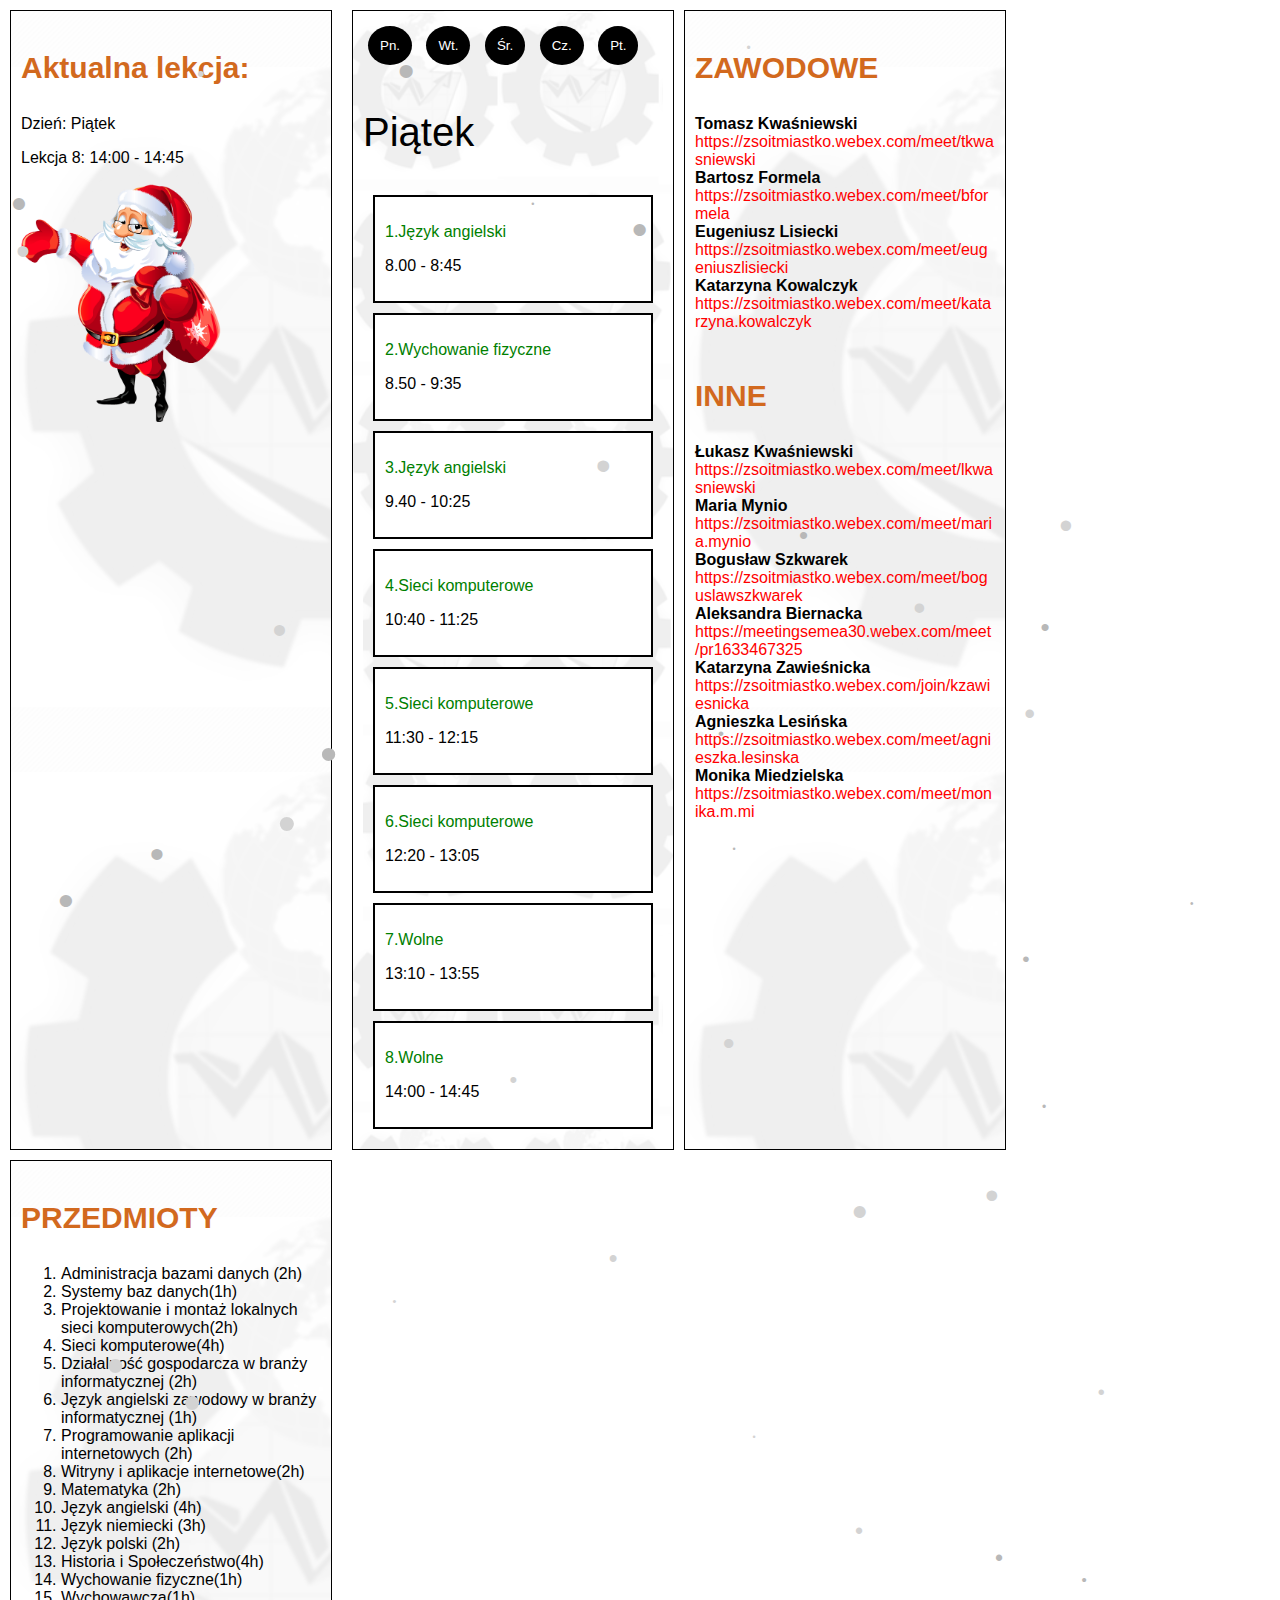
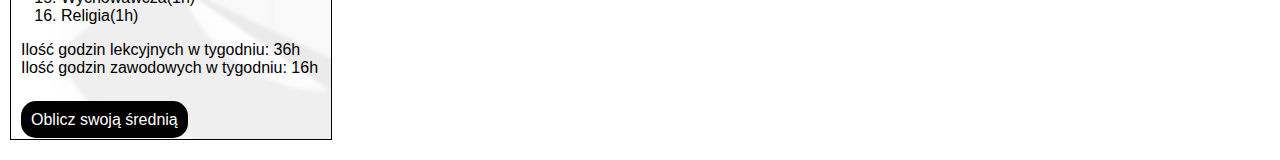
==== index.html @ 53cc9765 "BIG UPDATE LOVE 2.0" ====
<!DOCTYPE html>
<html lang="pl">

<head>
    <meta charset="UTF-8">
    <meta name="robots" content="noindex,nofollow">
    <link rel="stylesheet" href="src/all-style.css" />
    <meta name="viewport" content="width=device-width, initial-scale=1.0">
    <meta http-equiv="refresh" content="60">
    <meta name="description" content="Plan lekcji dla 3TI">
    <meta name="author" content="Jakub Achtelik">
    <meta http-equiv="X-UA-Compatible" content="ie=edge">
    <link rel="shortcut icon" href="img/logo/basic-logo-zsoit.png">
    <link rel="image_src" href="https://myzsoit.pl/img/logo/new-myzsoit.png" />
    <meta property="og:image" content="https://myzsoit.pl/img/logo/new-myzsoit.png" />
    <link rel="icon" href="img/czapka.png">

    <title>Plan lekcji 3TI - Wesołych Świąt!</title>

</head>

<body>

    <!--info-o-lekcji  -->
    <div class="info">
        <h3>Aktualna lekcja: </h3>
        <p id="lekcja"></p>
        <!-- nauczyciel-dod. -->
        <p id="nauczyciel1"></p>
        <a id="link1" target="_blank" href=""></a>
        <!-- nauczyciel-pod. -->
        <p id="nauczyciel"></p>
        <a id="link" target="_blank" href=""></a>
        <!-- info-o-lekcji -->
        <p id="weekday"> </p>
        <p id="godzina"></p>
        <p id="hour"></p>
        <p id="roznica"></p>

        <p id="next"></p>
        <img src="img/santa.png" width="200">
    </div>

    <!-- Dzień -->
    <main>
        <button onclick="PoniedzialekDay()">Pn.</button>
        <button onclick="WtorekDay()">Wt.</button>
        <button onclick="SrodaDay()">Śr.</button>
        <button onclick="CzwartekDay()">Cz.</button>
        <button onclick="PiatekDay()">Pt.</button>

        <p id="dzien">

        </p>

        <p id="godzina2"></p>


        <div class="item item1">
            <p class="lekcja" id="lekcja1">
                <div class="h" id="1h"></div>
            </p>
        </div>

        <div class="item item2">
            <p class="lekcja" id="lekcja2">
                <div class="h" id="2h"></div>
            </p>

        </div>

        <div class="item item3">
            <p class="lekcja" id="lekcja3">
                <div class="h" id="3h"></div>
            </p>

        </div>

        <div class="item item4">
            <p class="lekcja" id="lekcja4">
                <div class="h" id="4h"></div>
            </p>

        </div>

        <div class="item item5">
            <p class="lekcja" id="lekcja5">
                <div class="h" id="5h"></div>
            </p>
        </div>

        <div class="item item6">

            <p class="lekcja" id="lekcja6">
                <div class="h" id="6h"></div>
            </p>
        </div>

        <div class="item item7">
            <p class="lekcja" id="lekcja7">
                <div class="h" id="7h"></div>
            </p>

        </div>

        <div class="item item8">
            <p class="lekcja" id="lekcja8">
                <div class="h" id="8h"></div>
            </p>
        </div>
    </main>

    <!-- Linki -->
    <div class="info">
        <div class="cisco">

            <h3>ZAWODOWE</h3>
            <div class="zawodowe">

                <div class="cisco__person"> <b class="tk_name"></b> <br>
                    <a class="cisco__link tk_url" href="" target="_blank"></a>
                </div>
                <div class="cisco__person"><b class="bf_name"></b> <br>
                    <a class="cisco__link bf_url" href="" target="_blank"></a>
                </div>
                <div class="cisco__person"><b class="el_name"></b> <br>
                    <a class="cisco__link el_url" href="" target="_blank"></a>
                </div>

                <div class="cisco__person"> <b class="kk_name"></b> <br>
                    <a class="cisco__link kk_url" href="" target="_blank"></a>
                </div>
            </div>
            <br>
            <h3>INNE</h3>
            <div class="inne">
                <div class="cisco__person"> <b class="lk_name"></b> <br>
                    <a class="cisco__link lk_url" href="" target="_blank"></a>
                </div>
                <div class="cisco__person"><b class="mm_name"></b> <br>
                    <a class="cisco__link mm_url" href="" target="_blank"></a>
                </div>

                <div class="cisco__person"><b class="bs_name"></b> <br>
                    <a class="cisco__link bs_url" href="" target="_blank"></a>
                </div>

                <div class="cisco__person"> <b class="ab_name"></b> <br>
                    <a class="cisco__link ab_url" href="" target="_blank"></a>
                </div>

                <div class="cisco__person"> <b class="kz_name"></b> <br>
                    <a class="cisco__link kz_url" href="" target="_blank"></a>
                </div>

                <div class="cisco__person"><b class="al_name"></b> <br>
                    <a class="cisco__link al_url" href="" target="_blank"></a>
                </div>

                <div class="cisco__person"><b class="mom_name"></b> <br>
                    <a class="cisco__link mom_url" href="" target="_blank"></a>
                </div>

            </div>

        </div>

    </div>

    <!-- Przedmioty -->
    <div class="info">
        <h3>PRZEDMIOTY</h3>
        <ol>
            <li id="pItem1"></li>
            <li id="pItem2"></li>
            <li id="pItem3"></li>
            <li id="pItem4"></li>
            <li id="pItem5"></li>
            <li id="pItem6"></li>
            <li id="pItem7"></li>
            <li id="pItem8"></li>
            <li id="pItem9"></li>
            <li id="pItem10"></li>
            <li id="pItem11"></li>
            <li id="pItem12"></li>
            <li id="pItem13"></li>
            <li id="pItem14"></li>
            <li id="pItem15"></li>
            <li id="pItem16"></li>
        </ol>
        <p id="pItem__footer"></p> <br>

        <a href="https://plan.3ti.pl/srednia" target="_blank" id="srednia">
            Oblicz swoją średnią
        </a>
    </div>
    <script src="src/przedmioty.js"></script>
    <script src="src/tablice.js"></script>
    <script src="src/plan.js"></script>
    <script src="src/ti/ti-main.js"></script>
    <script src="src/ti/ti-week.js"></script>
    <script src="src/showInHTML.js"></script>
    <script src="src/snow.js"></script>
</body>

</html>
---- src/all-style.css ----
* {
    font-family: arial;
    white-space: normal !important;
    word-wrap: break-word;
}

.lekcja {
    color: green;
}

.lekcja:hover {
    color: white;
}

.item {
    border: 2px solid black;
    background-color: white;
    padding: 10px;
    margin: 10px;
}

.item:hover {
    cursor: pointer;
    background-color: lightcoral;
    color: white;
}

.item:hover>.lekcja {
    color: white;
}

#dzien {
    font-size: 40px;
}

.info {
    text-align: left;
    border: 1px solid black;
    padding: 10px;
    width: 300px;
    margin-right: 20px;
    margin-bottom: 10px;
    background-image: url('../img/white-logo-zsoit.png');
}

main {
    border: 1px solid black;
    background-image: url('../img/white-background-logo-zsoit.png');
    padding: 10px;
    width: 300px;
    margin-right: 10px;
    margin-bottom: 10px;
}

body {
    display: flex;
    flex-wrap: wrap;
    margin: 10px;
}

h3 {
    color: chocolate;
    font-size: 30px;
}

a,
a:visited {
    color: red;
}

p {
    font-weight: 500;
}

#roznica {
    color: red;
}

button {
    background-color: black;
    color: white;
    border-radius: 100%;
    padding: 12px;
    margin: 5px;
    text-decoration: none;
    display: inline-block;
    border: none;
    background-origin: content-box;
    border: medium none;
    border-spacing: 0;
    overflow: visible;
}

button:focus,
button:hover {
    background-color: red;
    color: white;
    border-radius: 100%;
    cursor: pointer;
    outline: 0;
}

#srednia {
    background-color: black;
    color: white;
    padding: 10px;
    border-radius: 15px;
    /* margin-top: 40px; */
    /* font-size: 90px; */
}

#srednia:hover {
    background-color: red;
    /* color: black; */
}

a:visited,
a {
    text-decoration: none;
}
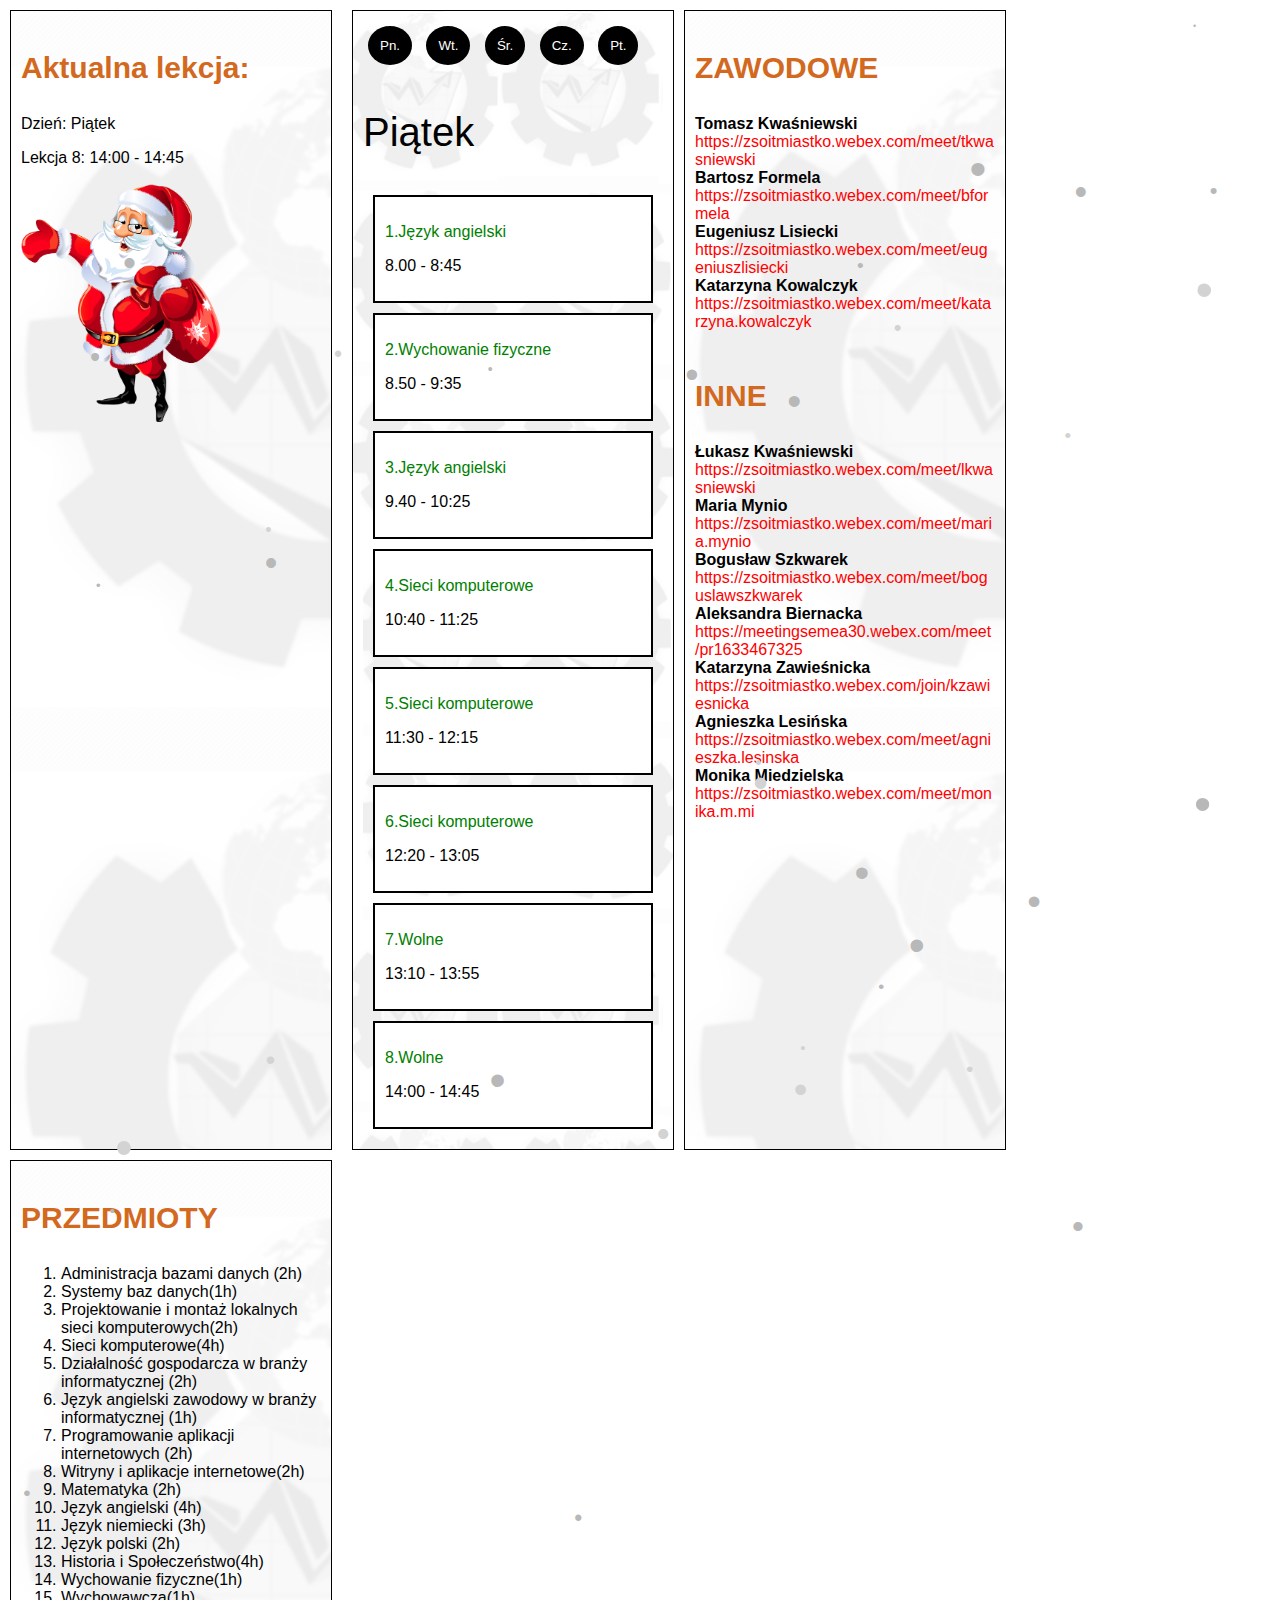
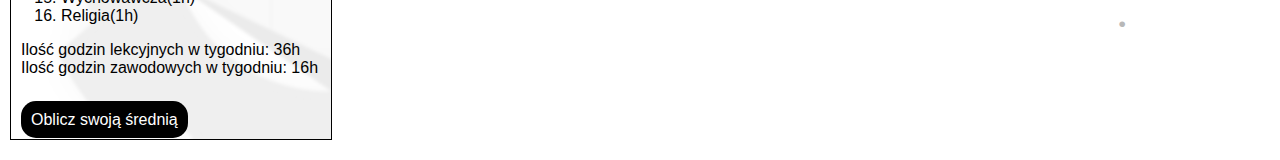
==== commit f530c548: "Update fix 2.0" ====
--- a/index.html
+++ b/index.html
@@ -33,9 +33,9 @@
         <a id="link" target="_blank" href=""></a>
         <!-- info-o-lekcji -->
         <p id="weekday"> </p>
-        <p id="godzina"></p>
+        <p id="hourLesson"></p>
         <p id="hour"></p>
-        <p id="roznica"></p>
+        <p id="df"></p>
 
         <p id="next"></p>
         <img src="img/santa.png" width="200">
@@ -52,9 +52,6 @@
         <p id="dzien">
 
         </p>
-
-        <p id="godzina2"></p>
-
 
         <div class="item item1">
             <p class="lekcja" id="lekcja1">
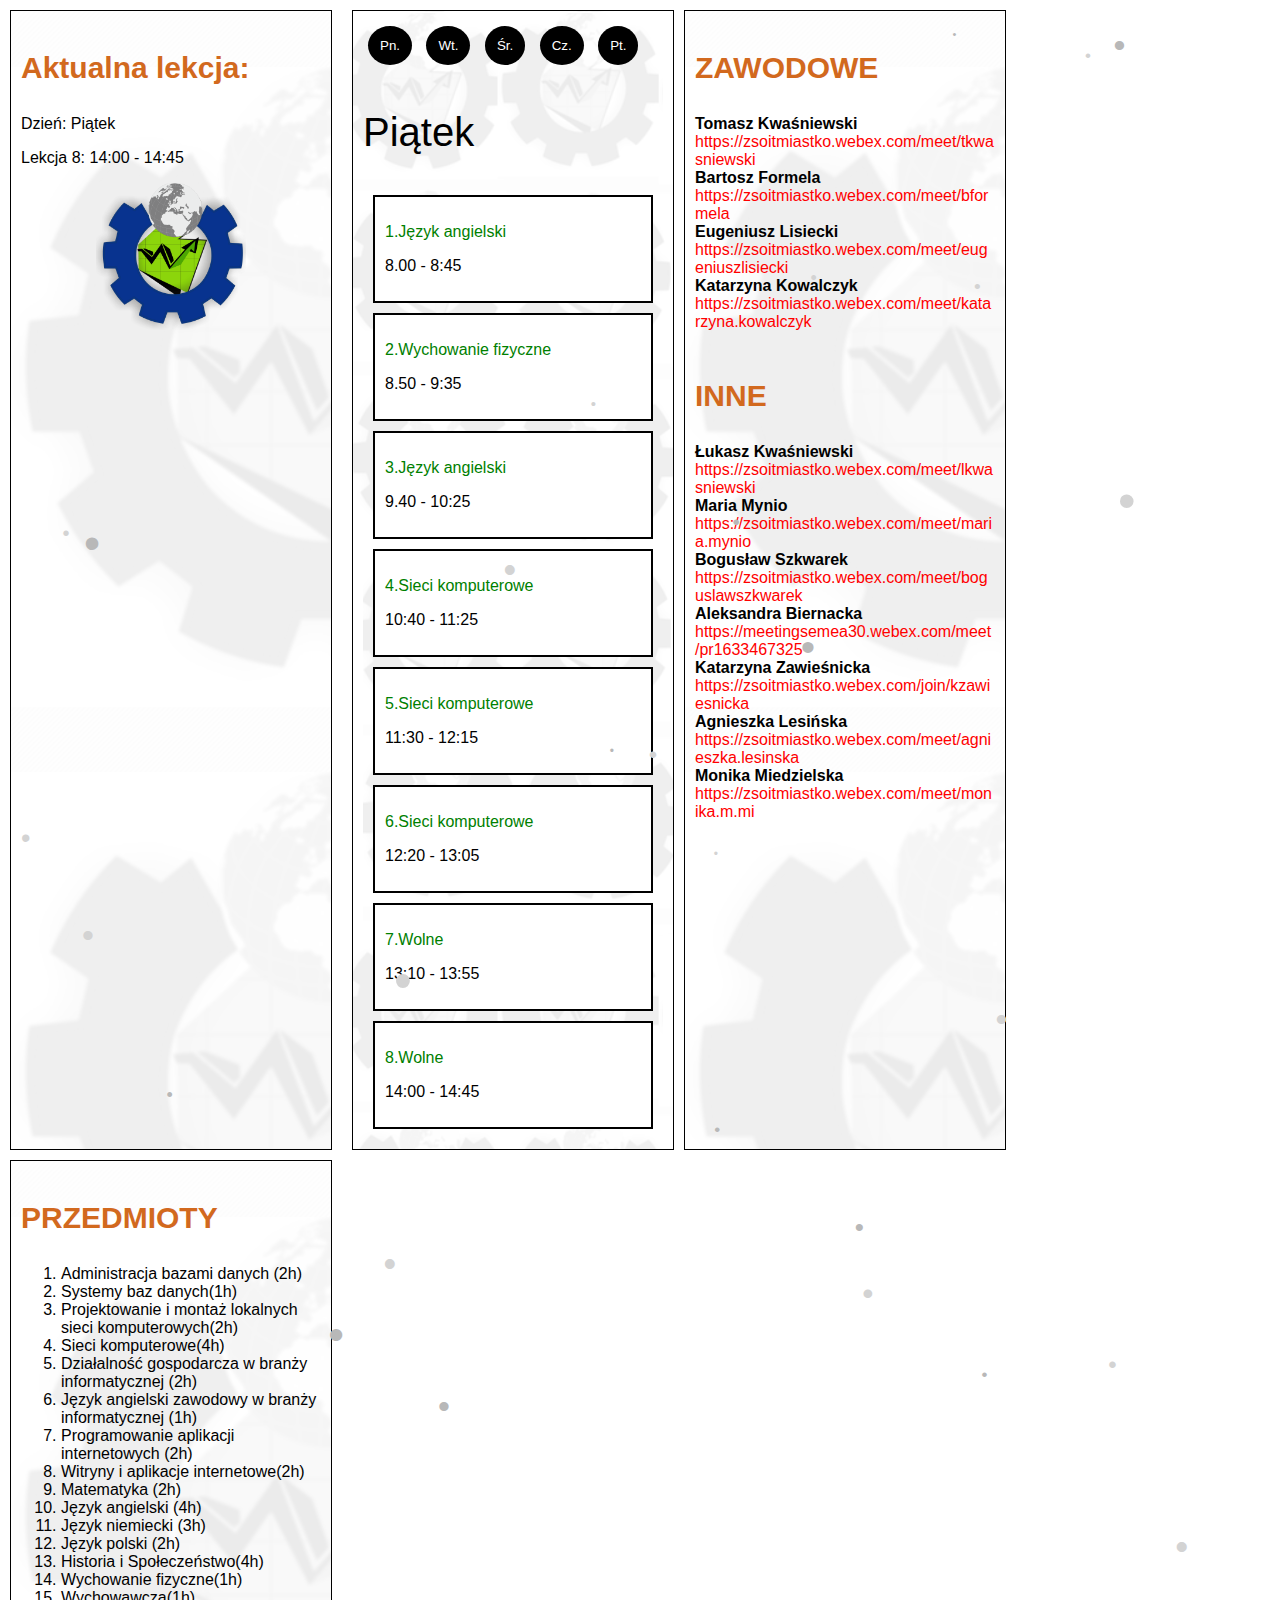
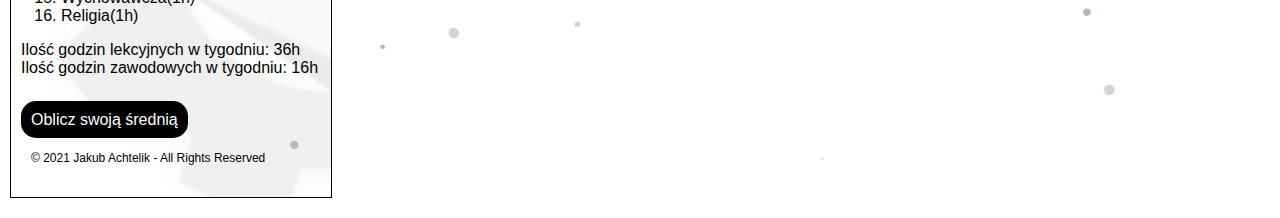
==== commit c5b415ab: "stabilna wersja" ====
--- a/index.html
+++ b/index.html
@@ -4,52 +4,51 @@
 <head>
     <meta charset="UTF-8">
     <meta name="robots" content="noindex,nofollow">
-    <link rel="stylesheet" href="src/all-style.css" />
+    <link rel="stylesheet" href="src/style/all-style.css" />
     <meta name="viewport" content="width=device-width, initial-scale=1.0">
     <meta http-equiv="refresh" content="60">
     <meta name="description" content="Plan lekcji dla 3TI">
     <meta name="author" content="Jakub Achtelik">
     <meta http-equiv="X-UA-Compatible" content="ie=edge">
     <link rel="shortcut icon" href="img/logo/basic-logo-zsoit.png">
-    <link rel="image_src" href="https://myzsoit.pl/img/logo/new-myzsoit.png" />
-    <meta property="og:image" content="https://myzsoit.pl/img/logo/new-myzsoit.png" />
-    <link rel="icon" href="img/czapka.png">
-
-    <title>Plan lekcji 3TI - Wesołych Świąt!</title>
+    <link rel="image_src" href="img/fb.png" />
+    <meta property="og:image" content="img/fb.png" />
+    <link rel="icon" href="img/basic-logo-zsoit.png">
+
+    <title></title>
 
 </head>
 
 <body>
 
-    <!--info-o-lekcji  -->
+    <!--Info -->
     <div class="info">
-        <h3>Aktualna lekcja: </h3>
-        <p id="lekcja"></p>
-        <!-- nauczyciel-dod. -->
-        <p id="nauczyciel1"></p>
+        <h3 id="header_now_lesson"></h3>
+        <p id="lection"></p>
+        <!-- info_about_teacher_primary -->
+        <p id="teacher"></p>
+        <a id="link" target="_blank" href=""></a>
+        <!-- info_about_teacher_extended -->
+        <p id="teacher1"></p>
         <a id="link1" target="_blank" href=""></a>
-        <!-- nauczyciel-pod. -->
-        <p id="nauczyciel"></p>
-        <a id="link" target="_blank" href=""></a>
-        <!-- info-o-lekcji -->
+        <!-- info_about_lesson -->
         <p id="weekday"> </p>
         <p id="hourLesson"></p>
         <p id="hour"></p>
         <p id="df"></p>
-
         <p id="next"></p>
-        <img src="img/santa.png" width="200">
+        <center><img src="img/basic-logo-zsoit.png" width="150"></center>
     </div>
 
-    <!-- Dzień -->
+    <!-- Day -->
     <main>
-        <button onclick="PoniedzialekDay()">Pn.</button>
-        <button onclick="WtorekDay()">Wt.</button>
-        <button onclick="SrodaDay()">Śr.</button>
-        <button onclick="CzwartekDay()">Cz.</button>
-        <button onclick="PiatekDay()">Pt.</button>
-
-        <p id="dzien">
+        <button onclick="MonDay()">Pn.</button>
+        <button onclick="TuesDay()">Wt.</button>
+        <button onclick="WednesDay()">Śr.</button>
+        <button onclick="ThursDay()">Cz.</button>
+        <button onclick="FriDay()">Pt.</button>
+
+        <p id="dayName">
 
         </p>
 
@@ -107,11 +106,11 @@
         </div>
     </main>
 
-    <!-- Linki -->
+    <!--  URLs -->
     <div class="info">
         <div class="cisco">
 
-            <h3>ZAWODOWE</h3>
+            <h3 id="header_url1"></h3>
             <div class="zawodowe">
 
                 <div class="cisco__person"> <b class="tk_name"></b> <br>
@@ -129,7 +128,7 @@
                 </div>
             </div>
             <br>
-            <h3>INNE</h3>
+            <h3 id="header_url2"></h3>
             <div class="inne">
                 <div class="cisco__person"> <b class="lk_name"></b> <br>
                     <a class="cisco__link lk_url" href="" target="_blank"></a>
@@ -164,9 +163,9 @@
 
     </div>
 
-    <!-- Przedmioty -->
+    <!-- Items -->
     <div class="info">
-        <h3>PRZEDMIOTY</h3>
+        <h3 id="header_items"></h3>
         <ol>
             <li id="pItem1"></li>
             <li id="pItem2"></li>
@@ -187,17 +186,20 @@
         </ol>
         <p id="pItem__footer"></p> <br>
 
-        <a href="https://plan.3ti.pl/srednia" target="_blank" id="srednia">
-            Oblicz swoją średnią
-        </a>
+        <a href="https://plan.3ti.pl/srednia" target="_blank" id="avg"></a>
+        <p class="copyright"></p>
     </div>
-    <script src="src/przedmioty.js"></script>
-    <script src="src/tablice.js"></script>
-    <script src="src/plan.js"></script>
-    <script src="src/ti/ti-main.js"></script>
-    <script src="src/ti/ti-week.js"></script>
-    <script src="src/showInHTML.js"></script>
-    <script src="src/snow.js"></script>
+    <script src="src/bin/items.js"></script>
+    <script src="src/bin/arrays.js"></script>
+    <script src="src/bin/plane.js"></script>
+
+    <script src="src/etc/config.js"></script>
+    <script src="src/etc/main.js"></script>
+    <script src="src/etc/week.js"></script>
+    <script src="src/etc/showInHTML.js"></script>
+
+    <script src="src/plugins/snow.js"></script>
+    <script src="src/plugins/ie.js"></script>
 </body>
 
 </html>--- a/src/style/all-style.css
+++ b/src/style/all-style.css
@@ -0,0 +1,131 @@
+* {
+    font-family: arial;
+    white-space: normal !important;
+    word-wrap: break-word;
+}
+
+.lekcja {
+    color: green;
+}
+
+.lekcja:hover {
+    color: white;
+}
+
+.item {
+    border: 2px solid black;
+    background-color: white;
+    padding: 10px;
+    margin: 10px;
+}
+
+.item:hover {
+    cursor: pointer;
+    background-color: lightcoral;
+    color: white;
+}
+
+.item:hover>.lekcja {
+    color: white;
+}
+
+#dayName {
+    font-size: 40px;
+}
+
+.info {
+    text-align: left;
+    border: 1px solid black;
+    padding: 10px;
+    width: 300px;
+    margin-right: 20px;
+    margin-bottom: 10px;
+    background-image: url('../../img/white-logo-zsoit.png');
+}
+
+main {
+    border: 1px solid black;
+    background-image: url('../../img/white-background-logo-zsoit.png');
+    padding: 10px;
+    width: 300px;
+    margin-right: 10px;
+    margin-bottom: 10px;
+}
+
+body {
+    display: flex;
+    flex-wrap: wrap;
+    margin: 10px;
+}
+
+h3 {
+    color: chocolate;
+    font-size: 30px;
+}
+
+a,
+a:visited {
+    color: red;
+}
+
+p {
+    font-weight: 500;
+}
+
+#df {
+    color: red;
+}
+
+button {
+    background-color: black;
+    color: white;
+    border-radius: 100%;
+    padding: 12px;
+    margin: 5px;
+    text-decoration: none;
+    display: inline-block;
+    border: none;
+    background-origin: content-box;
+    border: medium none;
+    border-spacing: 0;
+    overflow: visible;
+}
+
+button:focus,
+button:hover {
+    background-color: red;
+    color: white;
+    border-radius: 100%;
+    cursor: pointer;
+    outline: 0;
+}
+
+#avg {
+    background-color: black;
+    color: white;
+    padding: 10px;
+    border-radius: 15px;
+    margin-bottom: 10px;
+    /* margin-top: 40px; */
+    /* font-size: 90px; */
+}
+
+#avg:hover {
+    background-color: red;
+    /* color: black; */
+}
+
+a:visited,
+a {
+    text-decoration: none;
+}
+
+.pItem__foote {
+    padding: 10px;
+    margin-bottom: 10px;
+}
+
+.copyright {
+    font-size: 12px;
+    padding: 10px;
+}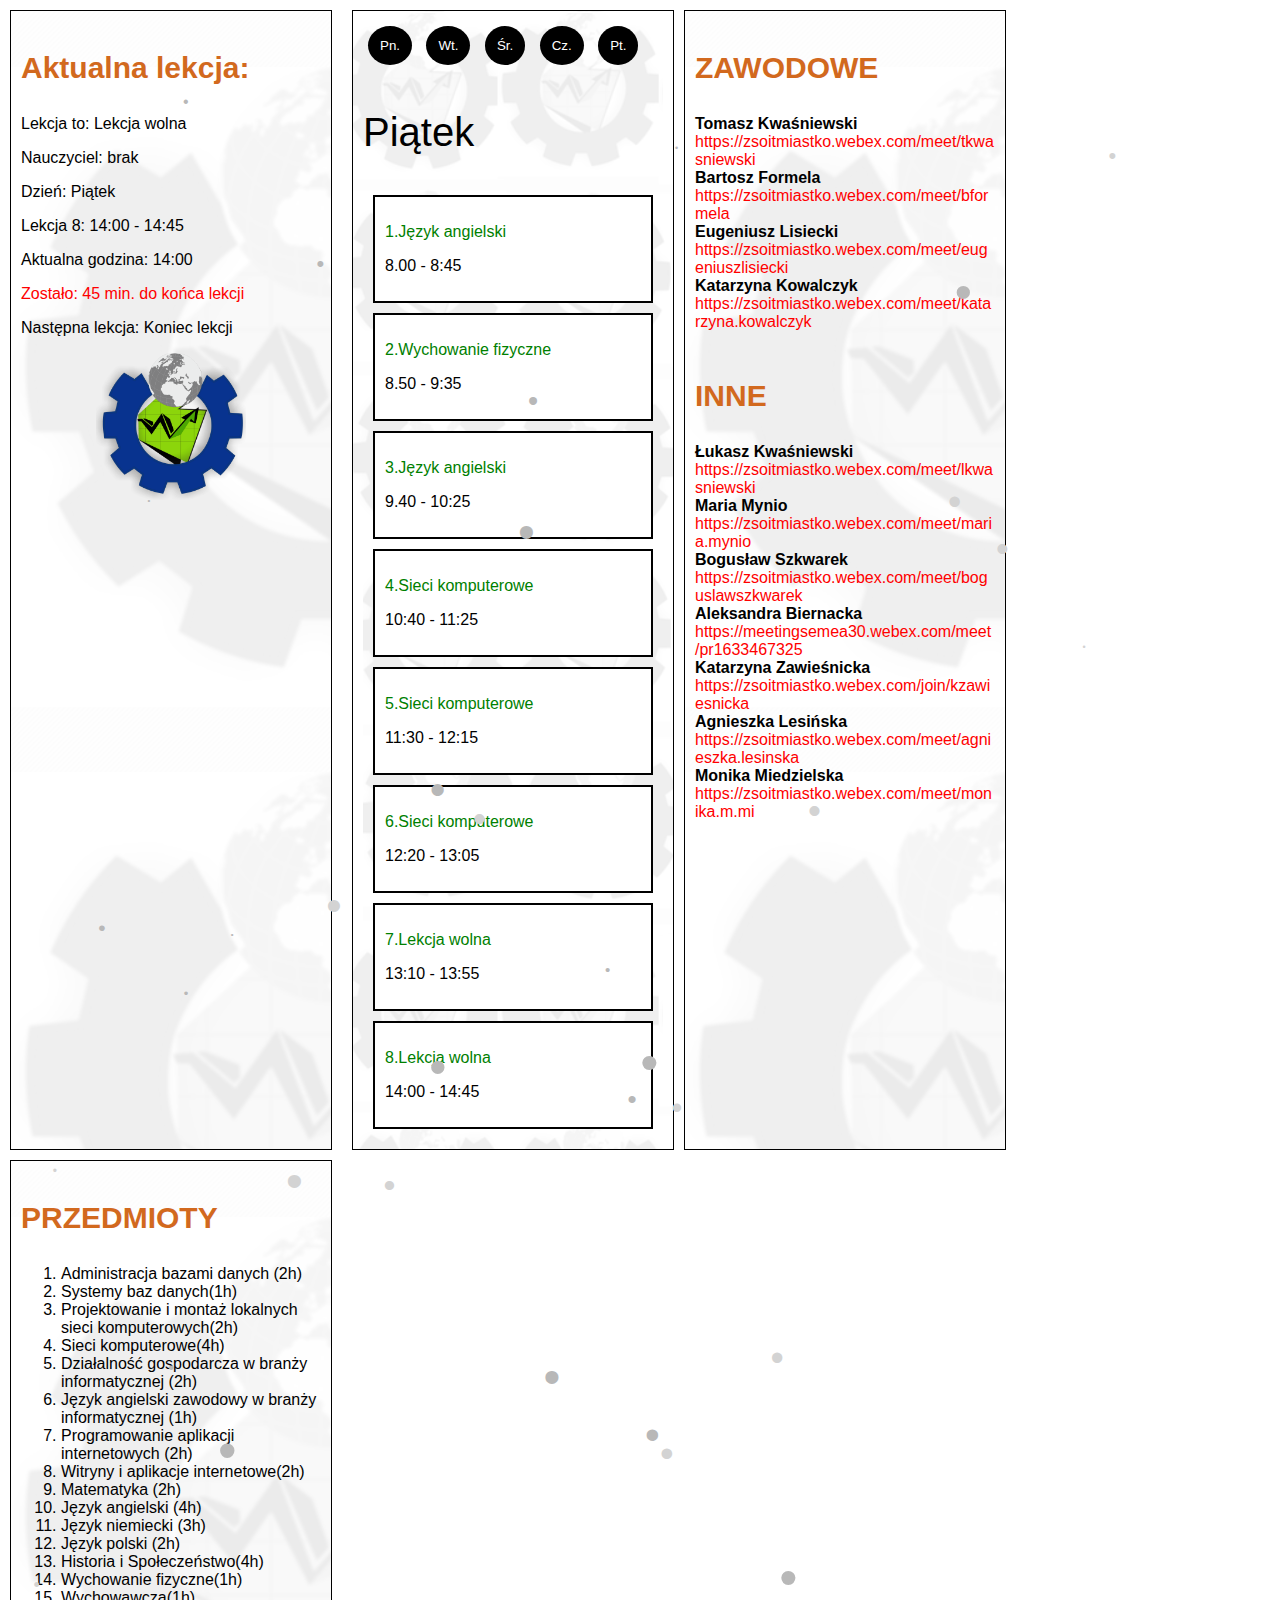
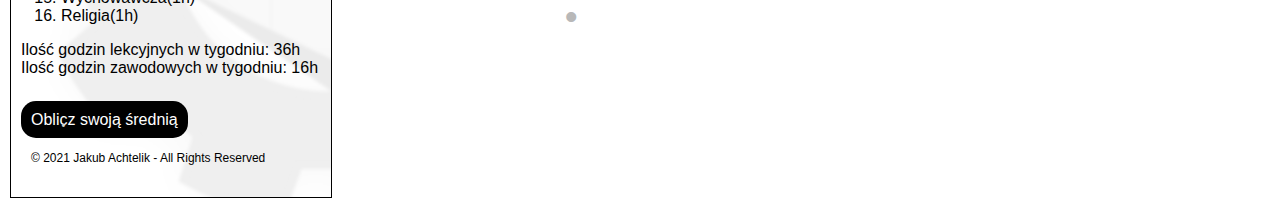
==== commit 5903a6e6: "Update 3.0" ====
--- a/index.html
+++ b/index.html
@@ -14,9 +14,7 @@
     <link rel="image_src" href="img/fb.png" />
     <meta property="og:image" content="img/fb.png" />
     <link rel="icon" href="img/basic-logo-zsoit.png">
-
     <title></title>
-
 </head>
 
 <body>
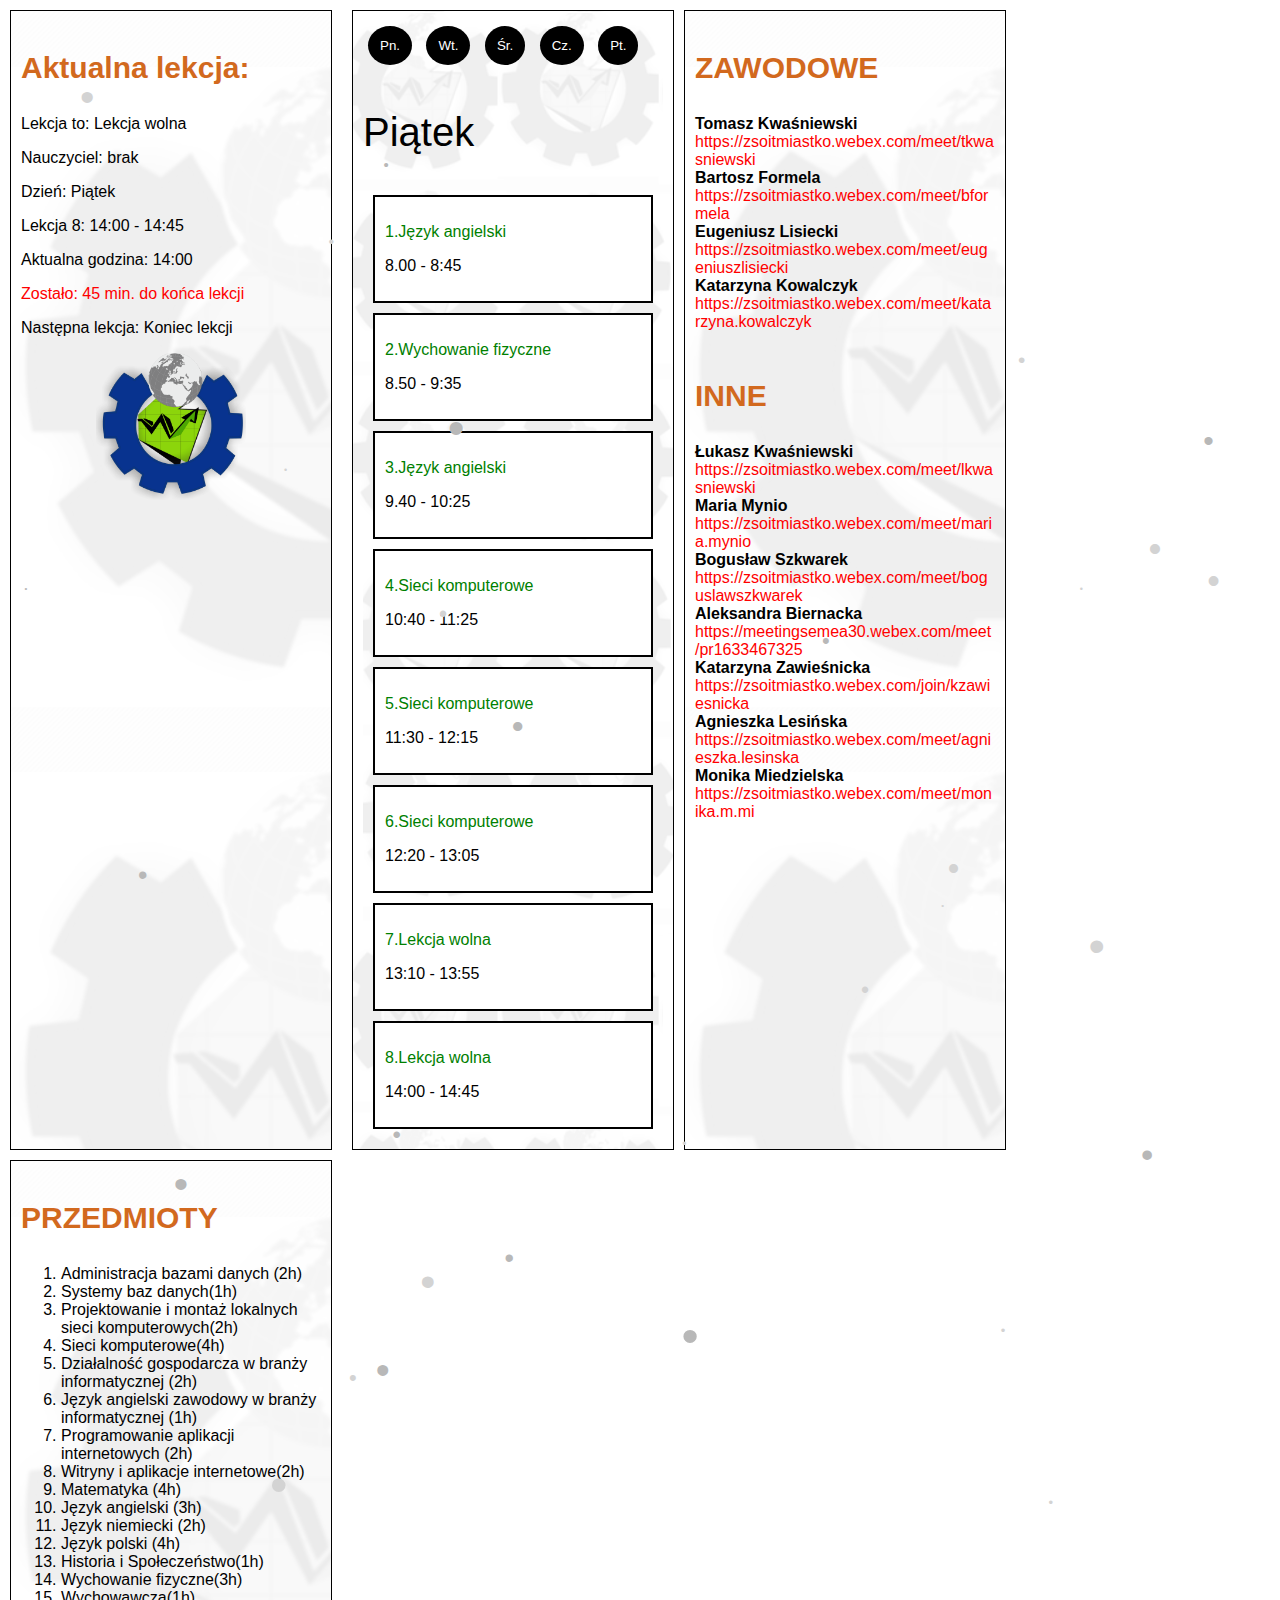
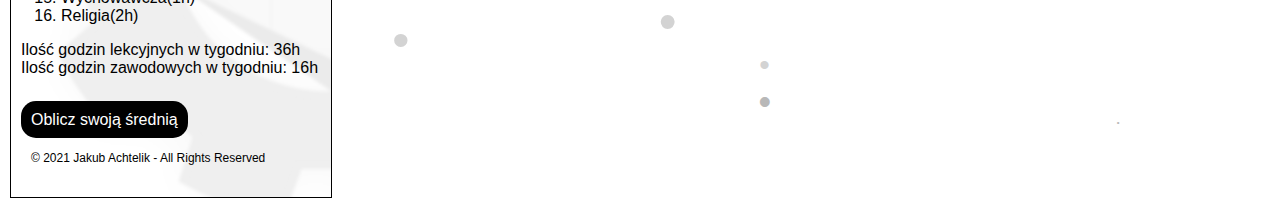
==== commit b0d68b8d: "Update click-weekday" ====
--- a/index.html
+++ b/index.html
@@ -10,7 +10,7 @@
     <meta name="description" content="Plan lekcji dla 3TI">
     <meta name="author" content="Jakub Achtelik">
     <meta http-equiv="X-UA-Compatible" content="ie=edge">
-    <link rel="shortcut icon" href="img/logo/basic-logo-zsoit.png">
+    <link rel="shortcut icon" href="img/basic-logo-zsoit.png">
     <link rel="image_src" href="img/fb.png" />
     <meta property="og:image" content="img/fb.png" />
     <link rel="icon" href="img/basic-logo-zsoit.png">
@@ -40,65 +40,65 @@
 
     <!-- Day -->
     <main>
-        <button onclick="MonDay()">Pn.</button>
-        <button onclick="TuesDay()">Wt.</button>
-        <button onclick="WednesDay()">Śr.</button>
-        <button onclick="ThursDay()">Cz.</button>
-        <button onclick="FriDay()">Pt.</button>
+        <button id="mon">Pn.</button>
+        <button id="tue">Wt.</button>
+        <button id="wed">Śr.</button>
+        <button id="thu">Cz.</button>
+        <button id="fri">Pt.</button>
 
         <p id="dayName">
 
         </p>
 
-        <div class="item item1">
-            <p class="lekcja" id="lekcja1">
+        <div class="item">
+            <p class="item__paragraph" id="item__lesson1">
                 <div class="h" id="1h"></div>
             </p>
         </div>
 
-        <div class="item item2">
-            <p class="lekcja" id="lekcja2">
+        <div class="item">
+            <p class="item__paragraph" id="item__lesson2">
                 <div class="h" id="2h"></div>
             </p>
 
         </div>
 
-        <div class="item item3">
-            <p class="lekcja" id="lekcja3">
+        <div class="item">
+            <p class="item__paragraph" id="item__lesson3">
                 <div class="h" id="3h"></div>
             </p>
 
         </div>
 
-        <div class="item item4">
-            <p class="lekcja" id="lekcja4">
+        <div class="item">
+            <p class="item__paragraph" id="item__lesson4">
                 <div class="h" id="4h"></div>
             </p>
 
         </div>
 
-        <div class="item item5">
-            <p class="lekcja" id="lekcja5">
+        <div class="item">
+            <p class="item__paragraph" id="item__lesson5">
                 <div class="h" id="5h"></div>
             </p>
         </div>
 
-        <div class="item item6">
-
-            <p class="lekcja" id="lekcja6">
+        <div class="item">
+
+            <p class="item__paragraph" id="item__lesson6">
                 <div class="h" id="6h"></div>
             </p>
         </div>
 
-        <div class="item item7">
-            <p class="lekcja" id="lekcja7">
+        <div class="item">
+            <p class="item__paragraph" id="item__lesson7">
                 <div class="h" id="7h"></div>
             </p>
 
         </div>
 
-        <div class="item item8">
-            <p class="lekcja" id="lekcja8">
+        <div class="item">
+            <p class="item__paragraph" id="item__lesson8">
                 <div class="h" id="8h"></div>
             </p>
         </div>
--- a/src/style/all-style.css
+++ b/src/style/all-style.css
@@ -1,131 +1,123 @@
-* {
-    font-family: arial;
-    white-space: normal !important;
-    word-wrap: break-word;
-}
-
-.lekcja {
-    color: green;
-}
-
-.lekcja:hover {
-    color: white;
-}
-
-.item {
-    border: 2px solid black;
-    background-color: white;
-    padding: 10px;
-    margin: 10px;
-}
-
-.item:hover {
-    cursor: pointer;
-    background-color: lightcoral;
-    color: white;
-}
-
-.item:hover>.lekcja {
-    color: white;
-}
-
-#dayName {
-    font-size: 40px;
-}
-
-.info {
-    text-align: left;
-    border: 1px solid black;
-    padding: 10px;
-    width: 300px;
-    margin-right: 20px;
-    margin-bottom: 10px;
-    background-image: url('../../img/white-logo-zsoit.png');
-}
-
-main {
-    border: 1px solid black;
-    background-image: url('../../img/white-background-logo-zsoit.png');
-    padding: 10px;
-    width: 300px;
-    margin-right: 10px;
-    margin-bottom: 10px;
-}
-
-body {
-    display: flex;
-    flex-wrap: wrap;
-    margin: 10px;
-}
-
-h3 {
-    color: chocolate;
-    font-size: 30px;
-}
-
-a,
-a:visited {
-    color: red;
-}
-
-p {
-    font-weight: 500;
-}
-
-#df {
-    color: red;
-}
-
-button {
-    background-color: black;
-    color: white;
-    border-radius: 100%;
-    padding: 12px;
-    margin: 5px;
-    text-decoration: none;
-    display: inline-block;
-    border: none;
-    background-origin: content-box;
-    border: medium none;
-    border-spacing: 0;
-    overflow: visible;
-}
-
-button:focus,
-button:hover {
-    background-color: red;
-    color: white;
-    border-radius: 100%;
-    cursor: pointer;
-    outline: 0;
-}
-
-#avg {
-    background-color: black;
-    color: white;
-    padding: 10px;
-    border-radius: 15px;
-    margin-bottom: 10px;
-    /* margin-top: 40px; */
-    /* font-size: 90px; */
-}
-
-#avg:hover {
-    background-color: red;
-    /* color: black; */
-}
-
-a:visited,
-a {
-    text-decoration: none;
-}
-
-.pItem__foote {
-    padding: 10px;
-    margin-bottom: 10px;
-}
-
-.copyright {
-    font-size: 12px;
-    padding: 10px;
-}+* {
+  font-family: arial;
+  white-space: normal !important;
+  word-wrap: break-word;
+}
+
+body {
+  display: -webkit-box;
+  display: -ms-flexbox;
+  display: flex;
+  -ms-flex-wrap: wrap;
+      flex-wrap: wrap;
+  margin: 10px;
+}
+
+main {
+  border: 1px solid black;
+  background-image: url("../../img/white-background-logo-zsoit.png");
+  padding: 10px;
+  width: 300px;
+  margin-right: 10px;
+  margin-bottom: 10px;
+}
+
+.item {
+  border: 2px solid black;
+  background-color: white;
+  padding: 10px;
+  margin: 10px;
+}
+
+.item:hover {
+  cursor: pointer;
+  background-color: lightcoral;
+  color: white;
+}
+
+.item:hover > .item__paragraph {
+  color: white;
+}
+
+.item__paragraph {
+  color: green;
+}
+
+.item__paragraph:hover {
+  color: white;
+}
+
+#dayName {
+  font-size: 40px;
+}
+
+.info {
+  text-align: left;
+  border: 1px solid black;
+  padding: 10px;
+  width: 300px;
+  margin-right: 20px;
+  margin-bottom: 10px;
+  background-image: url("../../img/white-logo-zsoit.png");
+}
+
+h3 {
+  color: chocolate;
+  font-size: 30px;
+}
+
+a,
+a:visited,
+a:focus {
+  color: red;
+  text-decoration: none;
+}
+
+p {
+  font-weight: 500;
+}
+
+#df {
+  color: red;
+}
+
+button {
+  background-color: black;
+  cursor: pointer;
+  color: white;
+  border-radius: 100%;
+  padding: 12px;
+  margin: 5px;
+  text-decoration: none;
+  display: inline-block;
+  border: none;
+  background-origin: content-box;
+  border: medium none;
+  border-spacing: 0;
+  overflow: visible;
+}
+
+button:focus, button:hover {
+  background-color: red;
+  color: white;
+  border-radius: 100%;
+  outline: 0;
+}
+
+#avg {
+  background-color: black;
+  color: white;
+  padding: 10px;
+  border-radius: 15px;
+  margin-bottom: 10px;
+}
+
+#avg:hover {
+  background-color: red;
+}
+
+.copyright {
+  font-size: 12px;
+  padding: 10px;
+}
+/*# sourceMappingURL=all-style.css.map */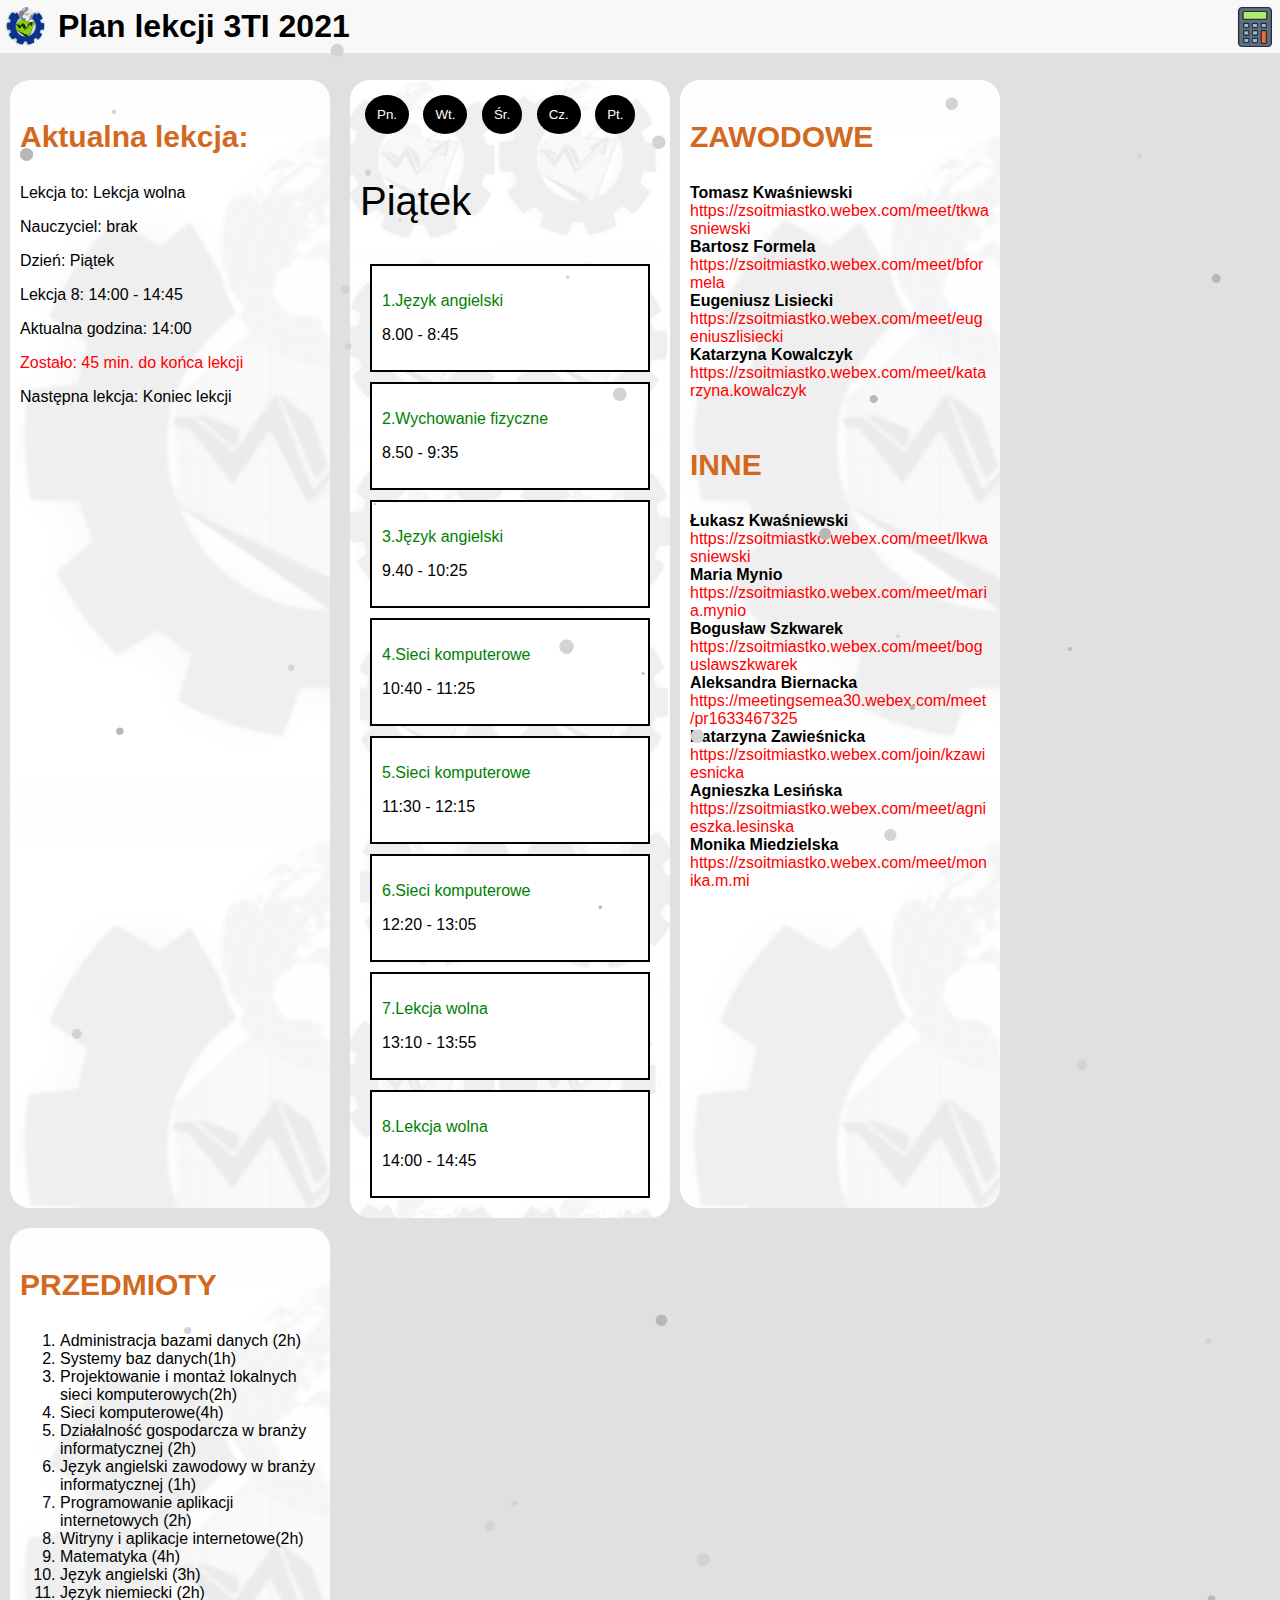
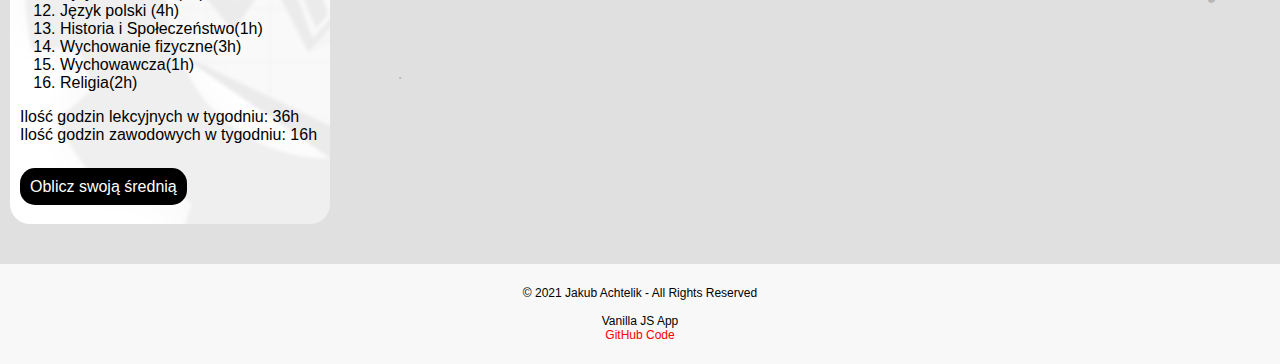
==== commit 38b27668: "FIxed bar" ====
--- a/index.html
+++ b/index.html
@@ -18,175 +18,187 @@
 </head>
 
 <body>
-
-    <!--Info -->
-    <div class="info">
-        <h3 id="header_now_lesson"></h3>
-        <p id="lection"></p>
-        <!-- info_about_teacher_primary -->
-        <p id="teacher"></p>
-        <a id="link" target="_blank" href=""></a>
-        <!-- info_about_teacher_extended -->
-        <p id="teacher1"></p>
-        <a id="link1" target="_blank" href=""></a>
-        <!-- info_about_lesson -->
-        <p id="weekday"> </p>
-        <p id="hourLesson"></p>
-        <p id="hour"></p>
-        <p id="df"></p>
-        <p id="next"></p>
-        <center><img src="img/basic-logo-zsoit.png" width="150"></center>
+    <nav class="navigation">
+        <img onclick="window.location.href='/' " class="navigation__image" src="img/basic-logo-zsoit.png" alt="">
+        <h1 class="navigation__header">Plan lekcji 3TI 2021</h1>
+        <img onclick="window.location.href='/srednia' " class="navigation__image__calc" src="img/calc.png" alt="">
+    </nav>
+
+    <div class="container-flex">
+        <!--Info -->
+        <div class="info">
+            <h3 id="header_now_lesson"></h3>
+            <p id="lection"></p>
+            <!-- info_about_teacher_primary -->
+            <p id="teacher"></p>
+            <a id="link" target="_blank" href=""></a>
+            <!-- info_about_teacher_extended -->
+            <p id="teacher1"></p>
+            <a id="link1" target="_blank" href=""></a>
+            <!-- info_about_lesson -->
+            <p id="weekday"> </p>
+            <p id="hourLesson"></p>
+            <p id="hour"></p>
+            <p id="df"></p>
+            <p id="next"></p>
+        </div>
+
+        <!-- Day -->
+        <main>
+            <button id="mon">Pn.</button>
+            <button id="tue">Wt.</button>
+            <button id="wed">Śr.</button>
+            <button id="thu">Cz.</button>
+            <button id="fri">Pt.</button>
+
+            <p id="dayName">
+
+            </p>
+
+            <div class="item">
+                <p class="item__paragraph" id="item__lesson1">
+                    <div class="h" id="1h"></div>
+                </p>
+            </div>
+
+            <div class="item">
+                <p class="item__paragraph" id="item__lesson2">
+                    <div class="h" id="2h"></div>
+                </p>
+
+            </div>
+
+            <div class="item">
+                <p class="item__paragraph" id="item__lesson3">
+                    <div class="h" id="3h"></div>
+                </p>
+
+            </div>
+
+            <div class="item">
+                <p class="item__paragraph" id="item__lesson4">
+                    <div class="h" id="4h"></div>
+                </p>
+
+            </div>
+
+            <div class="item">
+                <p class="item__paragraph" id="item__lesson5">
+                    <div class="h" id="5h"></div>
+                </p>
+            </div>
+
+            <div class="item">
+
+                <p class="item__paragraph" id="item__lesson6">
+                    <div class="h" id="6h"></div>
+                </p>
+            </div>
+
+            <div class="item">
+                <p class="item__paragraph" id="item__lesson7">
+                    <div class="h" id="7h"></div>
+                </p>
+
+            </div>
+
+            <div class="item">
+                <p class="item__paragraph" id="item__lesson8">
+                    <div class="h" id="8h"></div>
+                </p>
+            </div>
+        </main>
+
+        <!--  URLs -->
+        <div class="info">
+            <div class="cisco">
+
+                <h3 id="header_url1"></h3>
+                <div class="zawodowe">
+
+                    <div class="cisco__person"> <b class="tk_name"></b> <br>
+                        <a class="cisco__link tk_url" href="" target="_blank"></a>
+                    </div>
+                    <div class="cisco__person"><b class="bf_name"></b> <br>
+                        <a class="cisco__link bf_url" href="" target="_blank"></a>
+                    </div>
+                    <div class="cisco__person"><b class="el_name"></b> <br>
+                        <a class="cisco__link el_url" href="" target="_blank"></a>
+                    </div>
+
+                    <div class="cisco__person"> <b class="kk_name"></b> <br>
+                        <a class="cisco__link kk_url" href="" target="_blank"></a>
+                    </div>
+                </div>
+                <br>
+                <h3 id="header_url2"></h3>
+                <div class="inne">
+                    <div class="cisco__person"> <b class="lk_name"></b> <br>
+                        <a class="cisco__link lk_url" href="" target="_blank"></a>
+                    </div>
+                    <div class="cisco__person"><b class="mm_name"></b> <br>
+                        <a class="cisco__link mm_url" href="" target="_blank"></a>
+                    </div>
+
+                    <div class="cisco__person"><b class="bs_name"></b> <br>
+                        <a class="cisco__link bs_url" href="" target="_blank"></a>
+                    </div>
+
+                    <div class="cisco__person"> <b class="ab_name"></b> <br>
+                        <a class="cisco__link ab_url" href="" target="_blank"></a>
+                    </div>
+
+                    <div class="cisco__person"> <b class="kz_name"></b> <br>
+                        <a class="cisco__link kz_url" href="" target="_blank"></a>
+                    </div>
+
+                    <div class="cisco__person"><b class="al_name"></b> <br>
+                        <a class="cisco__link al_url" href="" target="_blank"></a>
+                    </div>
+
+                    <div class="cisco__person"><b class="mom_name"></b> <br>
+                        <a class="cisco__link mom_url" href="" target="_blank"></a>
+                    </div>
+
+                </div>
+
+            </div>
+
+        </div>
+
+        <!-- Items -->
+        <div class="info">
+            <h3 id="header_items"></h3>
+            <ol>
+                <li id="pItem1"></li>
+                <li id="pItem2"></li>
+                <li id="pItem3"></li>
+                <li id="pItem4"></li>
+                <li id="pItem5"></li>
+                <li id="pItem6"></li>
+                <li id="pItem7"></li>
+                <li id="pItem8"></li>
+                <li id="pItem9"></li>
+                <li id="pItem10"></li>
+                <li id="pItem11"></li>
+                <li id="pItem12"></li>
+                <li id="pItem13"></li>
+                <li id="pItem14"></li>
+                <li id="pItem15"></li>
+                <li id="pItem16"></li>
+            </ol>
+            <p id="pItem__footer"></p> <br>
+
+            <a href="https://plan.3ti.pl/srednia" target="_blank" id="avg"></a> <br><br>
+        </div>
     </div>
 
-    <!-- Day -->
-    <main>
-        <button id="mon">Pn.</button>
-        <button id="tue">Wt.</button>
-        <button id="wed">Śr.</button>
-        <button id="thu">Cz.</button>
-        <button id="fri">Pt.</button>
-
-        <p id="dayName">
-
-        </p>
-
-        <div class="item">
-            <p class="item__paragraph" id="item__lesson1">
-                <div class="h" id="1h"></div>
-            </p>
-        </div>
-
-        <div class="item">
-            <p class="item__paragraph" id="item__lesson2">
-                <div class="h" id="2h"></div>
-            </p>
-
-        </div>
-
-        <div class="item">
-            <p class="item__paragraph" id="item__lesson3">
-                <div class="h" id="3h"></div>
-            </p>
-
-        </div>
-
-        <div class="item">
-            <p class="item__paragraph" id="item__lesson4">
-                <div class="h" id="4h"></div>
-            </p>
-
-        </div>
-
-        <div class="item">
-            <p class="item__paragraph" id="item__lesson5">
-                <div class="h" id="5h"></div>
-            </p>
-        </div>
-
-        <div class="item">
-
-            <p class="item__paragraph" id="item__lesson6">
-                <div class="h" id="6h"></div>
-            </p>
-        </div>
-
-        <div class="item">
-            <p class="item__paragraph" id="item__lesson7">
-                <div class="h" id="7h"></div>
-            </p>
-
-        </div>
-
-        <div class="item">
-            <p class="item__paragraph" id="item__lesson8">
-                <div class="h" id="8h"></div>
-            </p>
-        </div>
-    </main>
-
-    <!--  URLs -->
-    <div class="info">
-        <div class="cisco">
-
-            <h3 id="header_url1"></h3>
-            <div class="zawodowe">
-
-                <div class="cisco__person"> <b class="tk_name"></b> <br>
-                    <a class="cisco__link tk_url" href="" target="_blank"></a>
-                </div>
-                <div class="cisco__person"><b class="bf_name"></b> <br>
-                    <a class="cisco__link bf_url" href="" target="_blank"></a>
-                </div>
-                <div class="cisco__person"><b class="el_name"></b> <br>
-                    <a class="cisco__link el_url" href="" target="_blank"></a>
-                </div>
-
-                <div class="cisco__person"> <b class="kk_name"></b> <br>
-                    <a class="cisco__link kk_url" href="" target="_blank"></a>
-                </div>
-            </div>
-            <br>
-            <h3 id="header_url2"></h3>
-            <div class="inne">
-                <div class="cisco__person"> <b class="lk_name"></b> <br>
-                    <a class="cisco__link lk_url" href="" target="_blank"></a>
-                </div>
-                <div class="cisco__person"><b class="mm_name"></b> <br>
-                    <a class="cisco__link mm_url" href="" target="_blank"></a>
-                </div>
-
-                <div class="cisco__person"><b class="bs_name"></b> <br>
-                    <a class="cisco__link bs_url" href="" target="_blank"></a>
-                </div>
-
-                <div class="cisco__person"> <b class="ab_name"></b> <br>
-                    <a class="cisco__link ab_url" href="" target="_blank"></a>
-                </div>
-
-                <div class="cisco__person"> <b class="kz_name"></b> <br>
-                    <a class="cisco__link kz_url" href="" target="_blank"></a>
-                </div>
-
-                <div class="cisco__person"><b class="al_name"></b> <br>
-                    <a class="cisco__link al_url" href="" target="_blank"></a>
-                </div>
-
-                <div class="cisco__person"><b class="mom_name"></b> <br>
-                    <a class="cisco__link mom_url" href="" target="_blank"></a>
-                </div>
-
-            </div>
-
-        </div>
-
-    </div>
-
-    <!-- Items -->
-    <div class="info">
-        <h3 id="header_items"></h3>
-        <ol>
-            <li id="pItem1"></li>
-            <li id="pItem2"></li>
-            <li id="pItem3"></li>
-            <li id="pItem4"></li>
-            <li id="pItem5"></li>
-            <li id="pItem6"></li>
-            <li id="pItem7"></li>
-            <li id="pItem8"></li>
-            <li id="pItem9"></li>
-            <li id="pItem10"></li>
-            <li id="pItem11"></li>
-            <li id="pItem12"></li>
-            <li id="pItem13"></li>
-            <li id="pItem14"></li>
-            <li id="pItem15"></li>
-            <li id="pItem16"></li>
-        </ol>
-        <p id="pItem__footer"></p> <br>
-
-        <a href="https://plan.3ti.pl/srednia" target="_blank" id="avg"></a>
+    <footer class="footer">
         <p class="copyright"></p>
-    </div>
+    </footer>
+
+
+
     <script src="src/bin/items.js"></script>
     <script src="src/bin/arrays.js"></script>
     <script src="src/bin/plane.js"></script>
--- a/src/style/all-style.css
+++ b/src/style/all-style.css
@@ -4,17 +4,72 @@
   word-wrap: break-word;
 }
 
+html {
+  position: relative;
+  min-height: 100%;
+}
+
 body {
+  padding: 0;
+  background-color: #E0E0E0;
+  margin: 0 0 120px;
+}
+
+.container-flex {
   display: -webkit-box;
   display: -ms-flexbox;
   display: flex;
   -ms-flex-wrap: wrap;
       flex-wrap: wrap;
   margin: 10px;
+  margin-top: 80px;
+}
+
+.navigation {
+  display: -webkit-box;
+  display: -ms-flexbox;
+  display: flex;
+  position: fixed;
+  top: 0;
+  width: 100%;
+  -webkit-box-align: center;
+      -ms-flex-align: center;
+          align-items: center;
+  background-color: #F8F8F8;
+}
+
+.navigation__header {
+  margin: 8px;
+}
+
+.navigation__image {
+  width: 40px;
+  height: 40px;
+  margin: 5px;
+  cursor: pointer;
+}
+
+.navigation__image__calc {
+  position: absolute;
+  margin: 5px;
+  width: 40px;
+  height: 40px;
+  cursor: pointer;
+  right: 0;
+}
+
+.footer {
+  background-color: #F8F8F8;
+  position: absolute;
+  left: 0;
+  bottom: 0;
+  height: 100px;
+  width: 100%;
+  text-align: center;
 }
 
 main {
-  border: 1px solid black;
+  border-radius: 20px;
   background-image: url("../../img/white-background-logo-zsoit.png");
   padding: 10px;
   width: 300px;
@@ -53,11 +108,11 @@
 
 .info {
   text-align: left;
-  border: 1px solid black;
+  border-radius: 20px;
   padding: 10px;
   width: 300px;
   margin-right: 20px;
-  margin-bottom: 10px;
+  margin-bottom: 20px;
   background-image: url("../../img/white-logo-zsoit.png");
 }
 
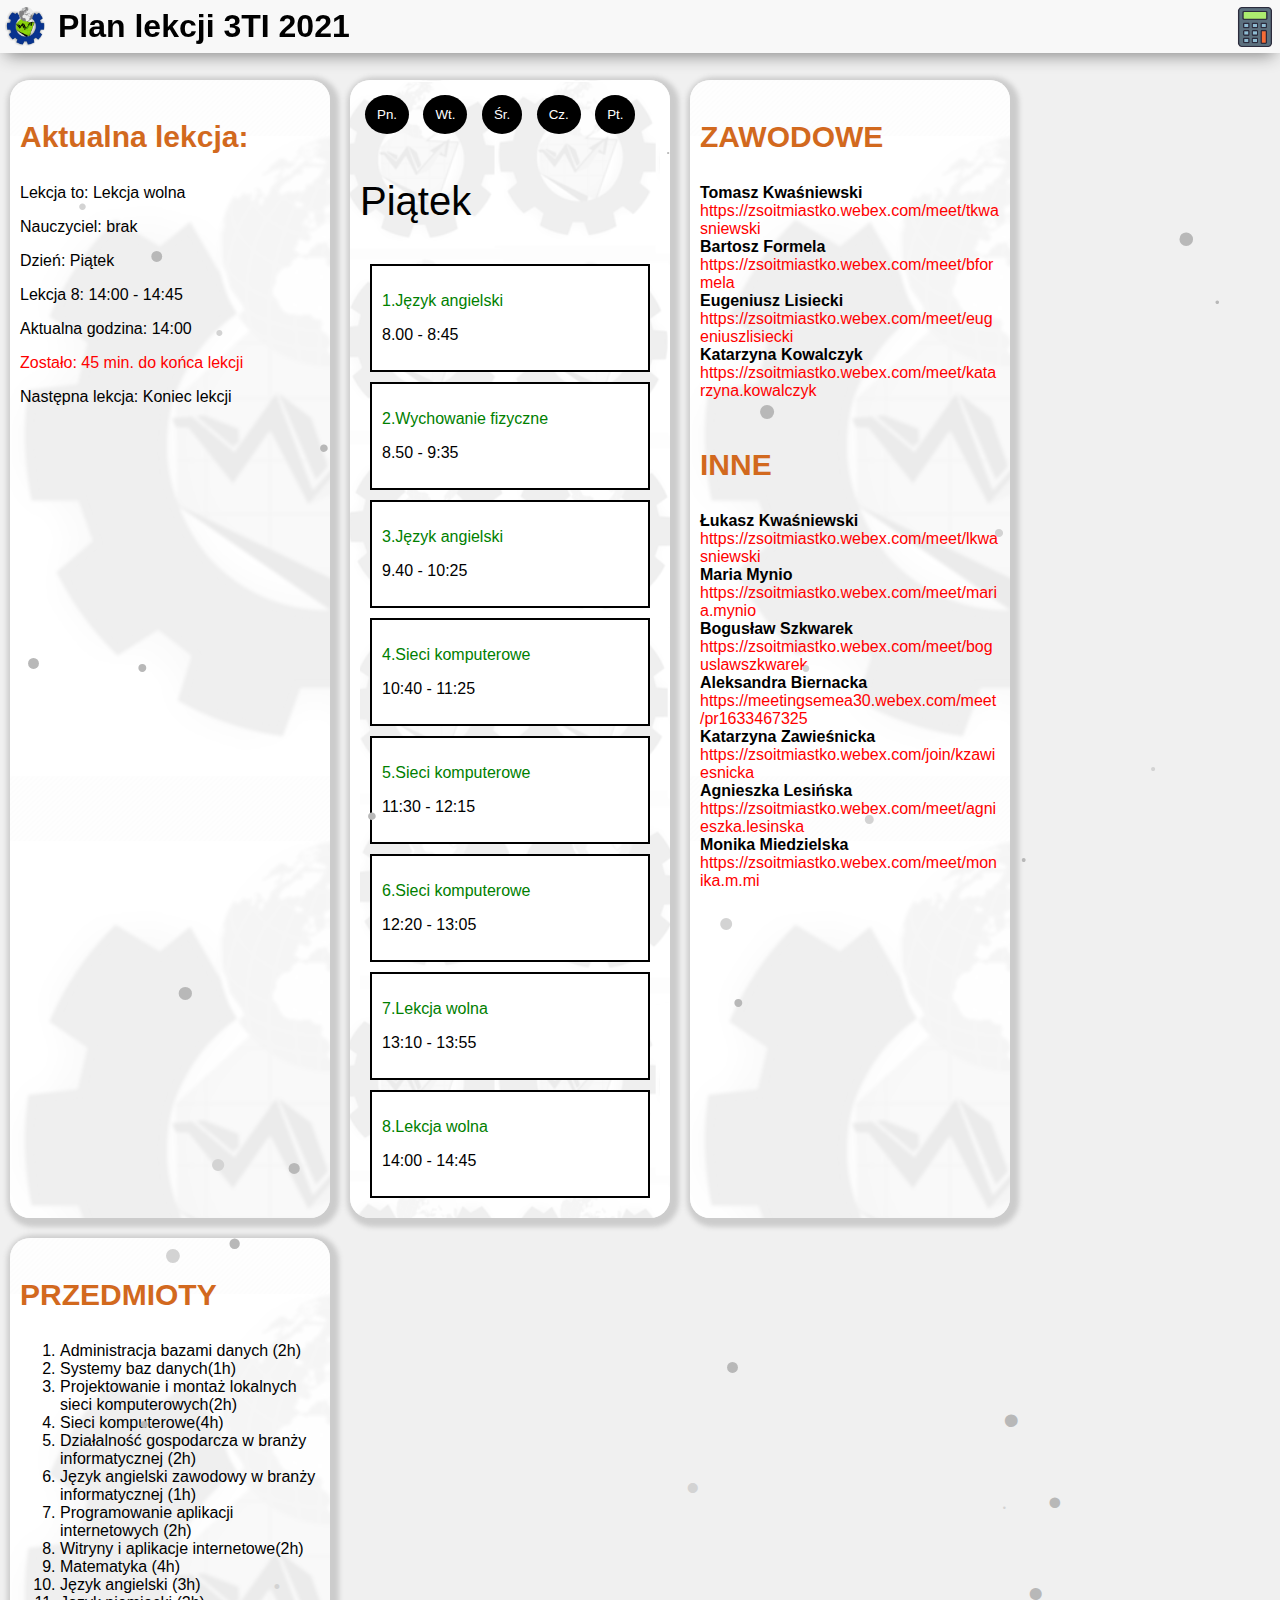
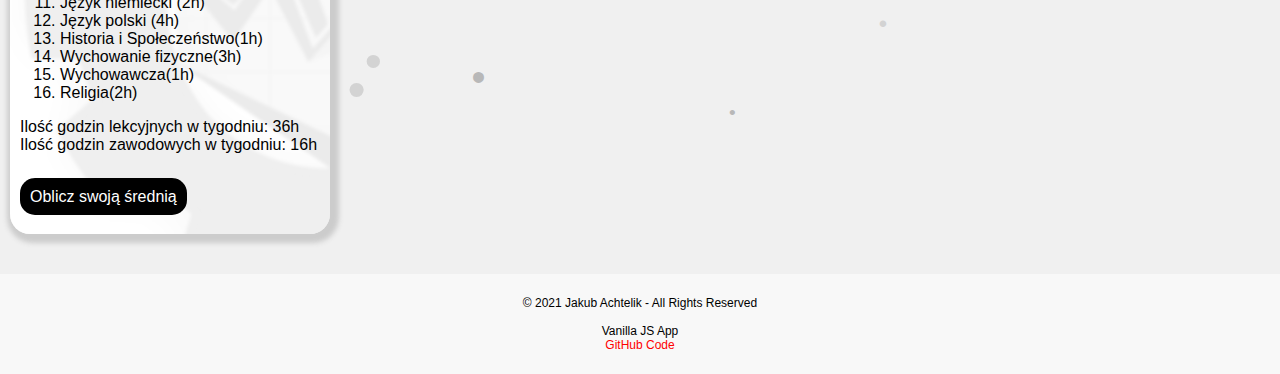
==== commit 4a9398ec: "Box-shadow CSS" ====
--- a/index.html
+++ b/index.html
@@ -26,7 +26,7 @@
 
     <div class="container-flex">
         <!--Info -->
-        <div class="info">
+        <div class="info background__one">
             <h3 id="header_now_lesson"></h3>
             <p id="lection"></p>
             <!-- info_about_teacher_primary -->
@@ -44,7 +44,7 @@
         </div>
 
         <!-- Day -->
-        <main>
+        <main class="info background__two">
             <button id="mon">Pn.</button>
             <button id="tue">Wt.</button>
             <button id="wed">Śr.</button>
@@ -110,7 +110,7 @@
         </main>
 
         <!--  URLs -->
-        <div class="info">
+        <div class="info background__one">
             <div class="cisco">
 
                 <h3 id="header_url1"></h3>
@@ -167,7 +167,7 @@
         </div>
 
         <!-- Items -->
-        <div class="info">
+        <div class="info background__one">
             <h3 id="header_items"></h3>
             <ol>
                 <li id="pItem1"></li>
--- a/src/style/all-style.css
+++ b/src/style/all-style.css
@@ -11,7 +11,7 @@
 
 body {
   padding: 0;
-  background-color: #E0E0E0;
+  background-color: #F0F0F0;
   margin: 0 0 120px;
 }
 
@@ -32,6 +32,8 @@
   position: fixed;
   top: 0;
   width: 100%;
+  -webkit-box-shadow: 0 8px 17px -6px gray;
+          box-shadow: 0 8px 17px -6px gray;
   -webkit-box-align: center;
       -ms-flex-align: center;
           align-items: center;
@@ -68,13 +70,28 @@
   text-align: center;
 }
 
-main {
+.info {
+  text-align: left;
   border-radius: 20px;
-  background-image: url("../../img/white-background-logo-zsoit.png");
+  -webkit-box-shadow: 3px 3px 5px 6px #ccc;
+          box-shadow: 3px 3px 5px 6px #ccc;
   padding: 10px;
   width: 300px;
-  margin-right: 10px;
-  margin-bottom: 10px;
+  margin-right: 20px;
+  margin-bottom: 20px;
+}
+
+.info:hover {
+  -webkit-box-shadow: 3px 3px 5px 6px #B0B0B0;
+          box-shadow: 3px 3px 5px 6px #B0B0B0;
+}
+
+.background__one {
+  background-image: url("../../img/white-logo-zsoit.png");
+}
+
+.background__two {
+  background-image: url("../../img/white-background-logo-zsoit.png");
 }
 
 .item {
@@ -104,16 +121,6 @@
 
 #dayName {
   font-size: 40px;
-}
-
-.info {
-  text-align: left;
-  border-radius: 20px;
-  padding: 10px;
-  width: 300px;
-  margin-right: 20px;
-  margin-bottom: 20px;
-  background-image: url("../../img/white-logo-zsoit.png");
 }
 
 h3 {
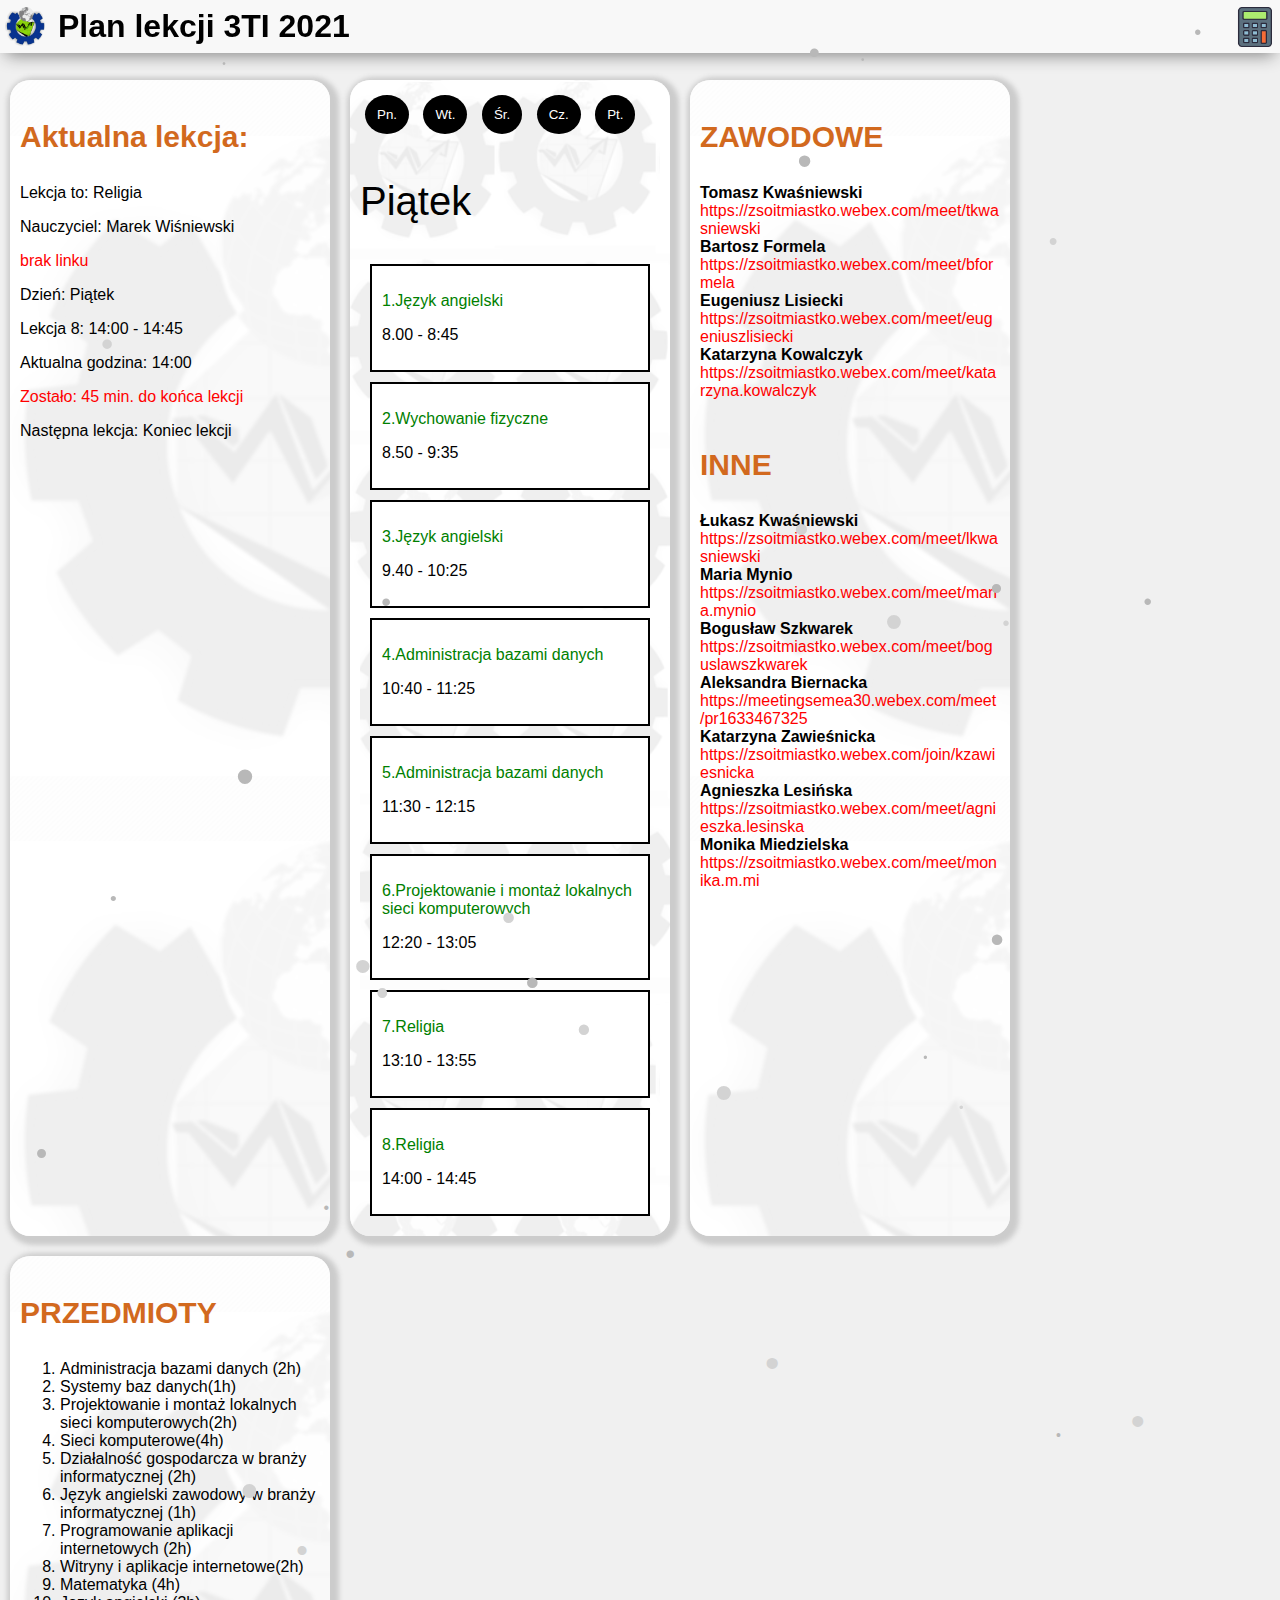
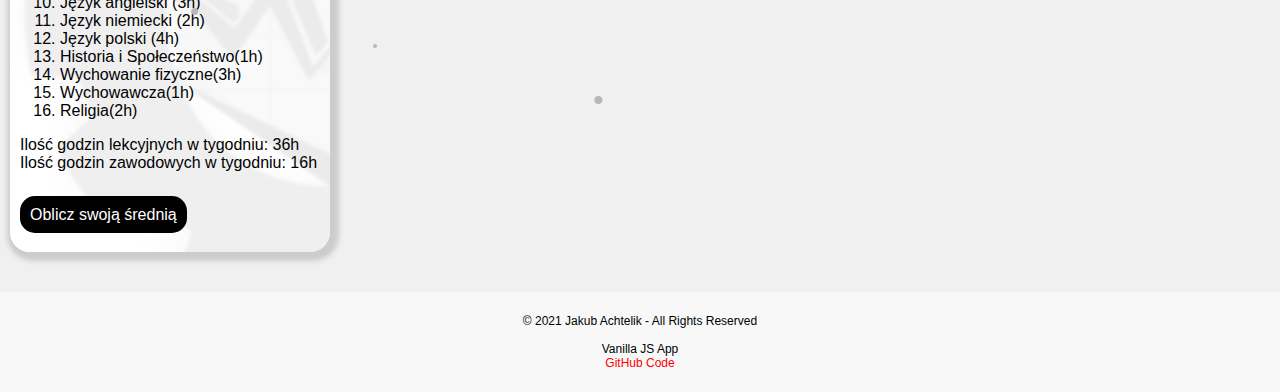
==== commit 9a262e2b: "Update TU, srednia" ====
--- a/index.html
+++ b/index.html
@@ -14,7 +14,7 @@
     <link rel="image_src" href="img/fb.png" />
     <meta property="og:image" content="img/fb.png" />
     <link rel="icon" href="img/basic-logo-zsoit.png">
-    <title></title>
+    <title>Plan lekcji 3TI - 2021</title>
 </head>
 
 <body>
@@ -197,6 +197,7 @@
         <p class="copyright"></p>
     </footer>
 
+    <input type="text" id="checkClassHTML" value="TI" style="display: none">
 
 
     <script src="src/bin/items.js"></script>
